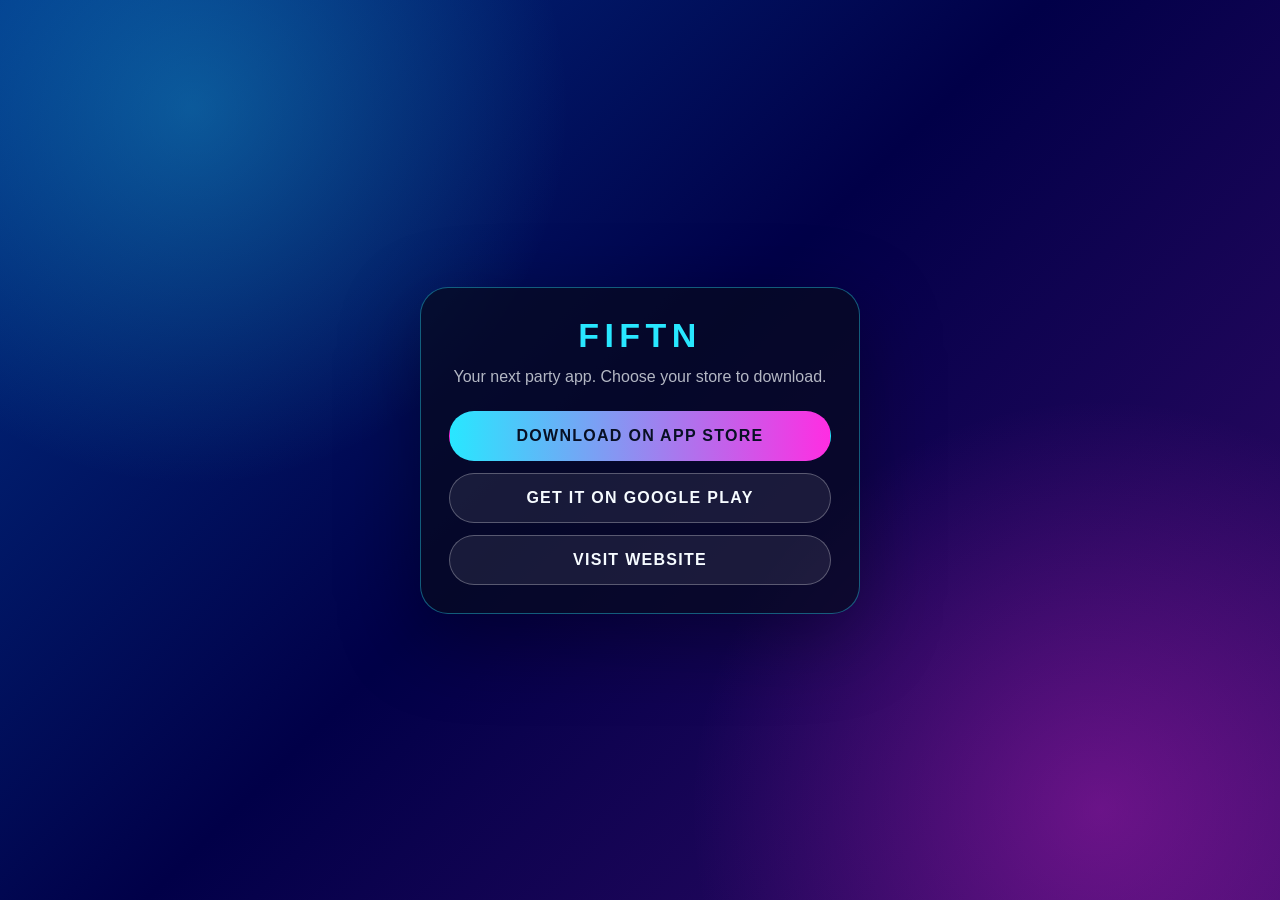
==== download/index.html @ f5950f23 "download" ====
<!doctype html>
<html lang="en">
<head>
  <meta charset="utf-8" />
  <meta name="viewport" content="width=device-width, initial-scale=1" />
  <title>Download FIFTN</title>
  <meta name="description" content="Download FIFTN on the App Store or Google Play." />
  <meta name="robots" content="noindex" />
  <style>
    :root {
      --bg-a: #003186;
      --bg-b: #010048;
      --bg-c: #370b69;
      --cyan: #28e7ff;
      --pink: #ff2de2;
      --text: #f6fbff;
      --muted: rgba(246, 251, 255, 0.72);
      --card: rgba(7, 10, 32, 0.74);
      --border: rgba(40, 231, 255, 0.38);
    }

    * {
      box-sizing: border-box;
    }

    body {
      min-height: 100vh;
      margin: 0;
      display: grid;
      place-items: center;
      padding: 24px;
      font-family: Arial, sans-serif;
      color: var(--text);
      background:
        radial-gradient(circle at 15% 12%, rgba(40, 231, 255, 0.28), transparent 28%),
        radial-gradient(circle at 86% 90%, rgba(255, 45, 226, 0.3), transparent 30%),
        linear-gradient(135deg, var(--bg-a), var(--bg-b) 48%, var(--bg-c));
    }

    main {
      width: min(100%, 440px);
      padding: 28px;
      border: 1px solid var(--border);
      border-radius: 28px;
      background: var(--card);
      box-shadow: 0 24px 80px rgba(0, 0, 0, 0.34);
      text-align: center;
    }

    h1 {
      margin: 0 0 10px;
      font-size: 34px;
      letter-spacing: 0.16em;
      color: var(--cyan);
    }

    p {
      margin: 0 0 22px;
      color: var(--muted);
      line-height: 1.5;
    }

    .buttons {
      display: grid;
      gap: 12px;
    }

    a {
      display: block;
      padding: 15px 18px;
      border: 1px solid rgba(255, 255, 255, 0.28);
      border-radius: 999px;
      color: var(--text);
      text-decoration: none;
      font-weight: 800;
      letter-spacing: 0.08em;
      text-transform: uppercase;
      background: rgba(255, 255, 255, 0.08);
    }

    a.primary {
      border-color: transparent;
      background: linear-gradient(90deg, var(--cyan), var(--pink));
      color: #081024;
    }
  </style>
  <script>
    const appStoreUrl = "https://apps.apple.com/app/id6758054820";
    const playStoreUrl = "https://play.google.com/store/apps/details?id=com.brentdeveloping.fiftn";
    const userAgent = navigator.userAgent || navigator.vendor || "";

    if (/android/i.test(userAgent)) {
      window.location.replace(playStoreUrl);
    } else if (/iPad|iPhone|iPod/i.test(userAgent)) {
      window.location.replace(appStoreUrl);
    }
  </script>
</head>
<body>
  <main>
    <h1>FIFTN</h1>
    <p>Your next party app. Choose your store to download.</p>
    <div class="buttons">
      <a class="primary" href="https://apps.apple.com/app/id6758054820">Download on App Store</a>
      <a href="https://play.google.com/store/apps/details?id=com.brentdeveloping.fiftn">Get it on Google Play</a>
      <a href="../">Visit website</a>
    </div>
  </main>
</body>
</html>
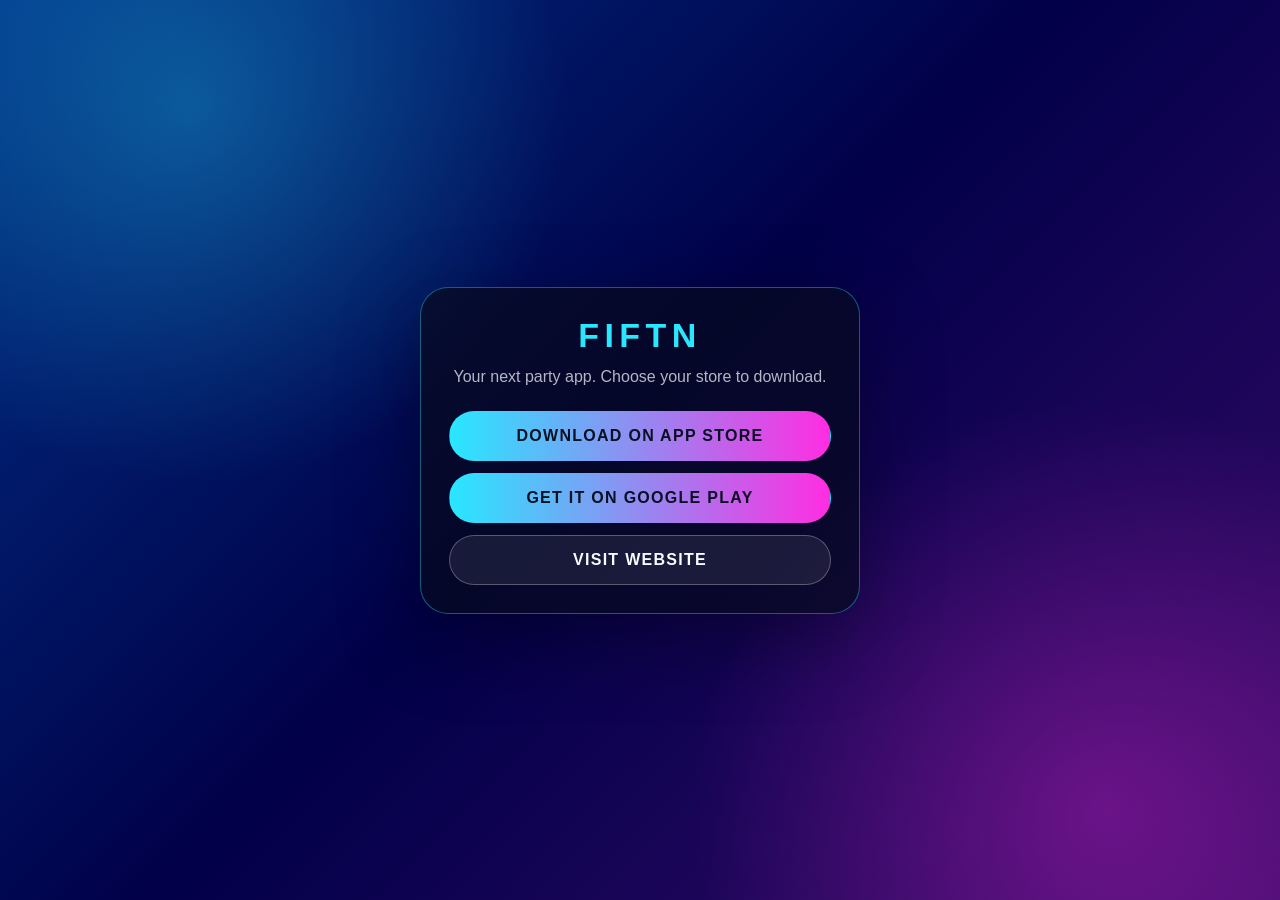
==== commit ef6a1a69: "fix" ====
--- a/download/index.html
+++ b/download/index.html
@@ -78,7 +78,7 @@
       background: rgba(255, 255, 255, 0.08);
     }
 
-    a.primary {
+    a.store {
       border-color: transparent;
       background: linear-gradient(90deg, var(--cyan), var(--pink));
       color: #081024;
@@ -101,8 +101,8 @@
     <h1>FIFTN</h1>
     <p>Your next party app. Choose your store to download.</p>
     <div class="buttons">
-      <a class="primary" href="https://apps.apple.com/app/id6758054820">Download on App Store</a>
-      <a href="https://play.google.com/store/apps/details?id=com.brentdeveloping.fiftn">Get it on Google Play</a>
+      <a class="store" href="https://apps.apple.com/app/id6758054820">Download on App Store</a>
+      <a class="store" href="https://play.google.com/store/apps/details?id=com.brentdeveloping.fiftn">Get it on Google Play</a>
       <a href="../">Visit website</a>
     </div>
   </main>
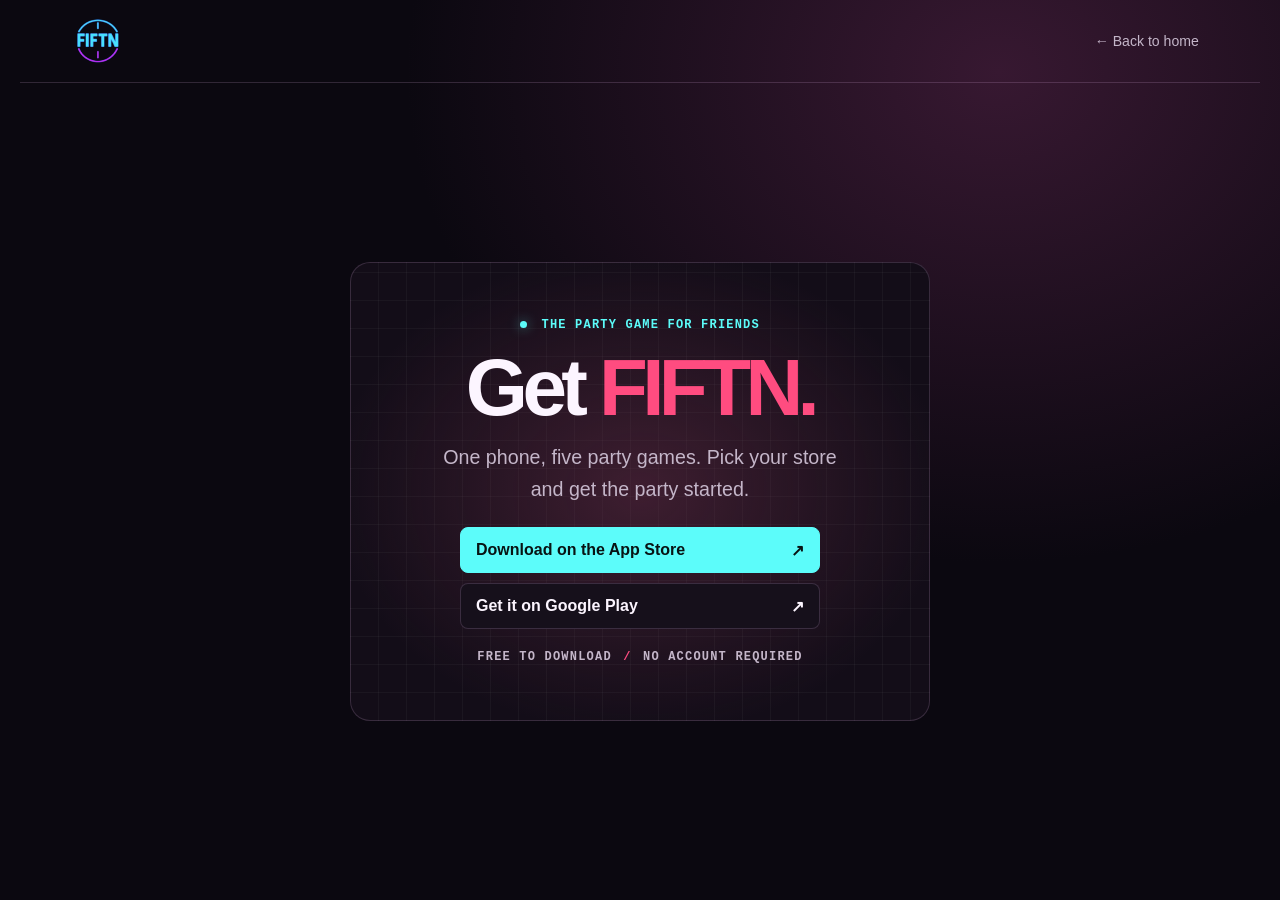
==== commit 4f814915: "Refresh FIFTN website and update premium and privacy content" ====
--- a/download/index.html
+++ b/download/index.html
@@ -6,84 +6,7 @@
   <title>Download FIFTN</title>
   <meta name="description" content="Download FIFTN on the App Store or Google Play." />
   <meta name="robots" content="noindex" />
-  <style>
-    :root {
-      --bg-a: #003186;
-      --bg-b: #010048;
-      --bg-c: #370b69;
-      --cyan: #28e7ff;
-      --pink: #ff2de2;
-      --text: #f6fbff;
-      --muted: rgba(246, 251, 255, 0.72);
-      --card: rgba(7, 10, 32, 0.74);
-      --border: rgba(40, 231, 255, 0.38);
-    }
-
-    * {
-      box-sizing: border-box;
-    }
-
-    body {
-      min-height: 100vh;
-      margin: 0;
-      display: grid;
-      place-items: center;
-      padding: 24px;
-      font-family: Arial, sans-serif;
-      color: var(--text);
-      background:
-        radial-gradient(circle at 15% 12%, rgba(40, 231, 255, 0.28), transparent 28%),
-        radial-gradient(circle at 86% 90%, rgba(255, 45, 226, 0.3), transparent 30%),
-        linear-gradient(135deg, var(--bg-a), var(--bg-b) 48%, var(--bg-c));
-    }
-
-    main {
-      width: min(100%, 440px);
-      padding: 28px;
-      border: 1px solid var(--border);
-      border-radius: 28px;
-      background: var(--card);
-      box-shadow: 0 24px 80px rgba(0, 0, 0, 0.34);
-      text-align: center;
-    }
-
-    h1 {
-      margin: 0 0 10px;
-      font-size: 34px;
-      letter-spacing: 0.16em;
-      color: var(--cyan);
-    }
-
-    p {
-      margin: 0 0 22px;
-      color: var(--muted);
-      line-height: 1.5;
-    }
-
-    .buttons {
-      display: grid;
-      gap: 12px;
-    }
-
-    a {
-      display: block;
-      padding: 15px 18px;
-      border: 1px solid rgba(255, 255, 255, 0.28);
-      border-radius: 999px;
-      color: var(--text);
-      text-decoration: none;
-      font-weight: 800;
-      letter-spacing: 0.08em;
-      text-transform: uppercase;
-      background: rgba(255, 255, 255, 0.08);
-    }
-
-    a.store {
-      border-color: transparent;
-      background: linear-gradient(90deg, var(--cyan), var(--pink));
-      color: #081024;
-    }
-  </style>
+  <link rel="stylesheet" href="../styles.css" />
   <script>
     const appStoreUrl = "https://apps.apple.com/app/id6758054820";
     const playStoreUrl = "https://play.google.com/store/apps/details?id=com.brentdeveloping.fiftn";
@@ -96,15 +19,26 @@
     }
   </script>
 </head>
-<body>
-  <main>
-    <h1>FIFTN</h1>
-    <p>Your next party app. Choose your store to download.</p>
-    <div class="buttons">
-      <a class="store" href="https://apps.apple.com/app/id6758054820">Download on App Store</a>
-      <a class="store" href="https://play.google.com/store/apps/details?id=com.brentdeveloping.fiftn">Get it on Google Play</a>
-      <a href="../">Visit website</a>
-    </div>
+<body class="download-page landing">
+  <header class="header">
+    <a class="brand" href="../" aria-label="FIFTN home">
+      <img src="../assets/logo.svg" alt="FIFTN" width="54" height="54" />
+    </a>
+    <a class="nav-link" href="../"><span aria-hidden="true">&#8592;</span> Back to home</a>
+  </header>
+  <main class="main">
+    <section class="download-hero hero-copy" aria-labelledby="download-title">
+      <div class="wheel-stage download-panel">
+        <p class="eyebrow"><span class="signal"></span> THE PARTY GAME FOR FRIENDS</p>
+        <h1 id="download-title">Get <em>FIFTN.</em></h1>
+        <p class="lead">One phone, five party games. Pick your store and get the party started.</p>
+        <div class="download-stores">
+          <a class="btn primary" href="https://apps.apple.com/app/id6758054820">Download on the App Store <span aria-hidden="true">&#8599;</span></a>
+          <a class="btn" href="https://play.google.com/store/apps/details?id=com.brentdeveloping.fiftn">Get it on Google Play <span aria-hidden="true">&#8599;</span></a>
+        </div>
+        <p class="micro">FREE TO DOWNLOAD <span aria-hidden="true">/</span> NO ACCOUNT REQUIRED</p>
+      </div>
+    </section>
   </main>
 </body>
 </html>
--- a/styles.css
+++ b/styles.css
@@ -0,0 +1,226 @@
+:root {
+  color-scheme: dark;
+  --ink: #0b0810;
+  --surface: #16101b;
+  --paper: #fcf5ff;
+  --muted: #c4b6c9;
+  --line: #f5c9ff29;
+  --pink: #ff4c80;
+  --cyan: #5cfcfa;
+  --gutter: clamp(18px, 4vw, 56px);
+  --display: "Arial Black", "Franklin Gothic Heavy", sans-serif;
+  font-family: "Trebuchet MS", Verdana, sans-serif;
+}
+
+*, *::before, *::after { box-sizing: border-box; }
+[hidden] { display: none !important; }
+body {
+  margin: 0;
+  min-width: 0;
+  color: var(--paper);
+  background: radial-gradient(ellipse at 78% 8%, #371831 0%, transparent 37rem), var(--ink);
+}
+a { color: inherit; }
+:focus-visible { outline: 2px solid var(--cyan); outline-offset: 5px; }
+#app:focus { outline: none; }
+h1, h2, h3, p { margin: 0; }
+.header, .main, .footer { max-width: 1240px; margin-inline: auto; padding-inline: var(--gutter); }
+.header {
+  min-height: 83px;
+  display: flex;
+  align-items: center;
+  justify-content: space-between;
+  gap: 14px;
+  border-bottom: 1px solid var(--line);
+}
+.brand { display: inline-flex; flex-shrink: 0; }
+.brand img { display: block; }
+.nav, .cta-row, .footer-inner { display: flex; align-items: center; flex-wrap: wrap; gap: 8px; }
+.nav-link { color: var(--muted); text-decoration: none; border-radius: 6px; padding: 10px; font-size: .88rem; }
+.nav-link:hover, .nav-link.active { color: var(--paper); background: #ffffff10; }
+
+.landing {
+  -webkit-user-select: none;
+  user-select: none;
+}
+
+.hero {
+  display: grid;
+  grid-template-columns: 1.07fr 1fr;
+  align-items: center;
+  gap: clamp(28px, 5vw, 74px);
+  min-height: 575px;
+  padding-block: clamp(36px, 7vw, 85px);
+}
+.hero-copy { min-width: 0; animation: arrive .6s ease-out both; }
+@keyframes arrive { from { opacity: 0; transform: translateY(12px); } to { opacity: 1; transform: translateY(0); } }
+.eyebrow, .micro, .stage-meta, .tag, .mode-no {
+  font: 700 .75rem/1.4 "Courier New", monospace;
+  letter-spacing: .10em;
+}
+.eyebrow { color: var(--cyan); }
+.signal { display: inline-block; width: 7px; height: 7px; margin-right: 6px; border-radius: 50%; background: var(--cyan); box-shadow: 0 0 12px #5cfcfa85; }
+.hero h1 {
+  margin-block: 16px 22px;
+  font: 900 clamp(2.7rem, 6.7vw, 6rem)/.96 var(--display);
+  letter-spacing: -.07em;
+}
+.hero h1 em { color: #8c8dff; font-style: normal; }
+@supports ((background-clip: text) or (-webkit-background-clip: text)) {
+  .hero h1 em {
+    background-image: linear-gradient(105deg, #47bcff, #b373ff);
+    -webkit-background-clip: text;
+    background-clip: text;
+    color: transparent;
+  }
+}
+.lead { max-width: 36ch; color: var(--muted); font-size: clamp(1rem, 1.7vw, 1.23rem); line-height: 1.6; }
+.cta-row { gap: 10px; margin-top: 28px; }
+.btn {
+  display: inline-flex;
+  align-items: center;
+  justify-content: center;
+  gap: 16px;
+  min-height: 46px;
+  padding: 10px 15px;
+  border: 1px solid var(--line);
+  border-radius: 8px;
+  background: var(--surface);
+  color: var(--paper);
+  font-weight: 700;
+  text-decoration: none;
+}
+.btn:hover { border-color: var(--cyan); }
+.primary { background: var(--cyan); border-color: var(--cyan); color: #081313; }
+.primary:hover { background: #b5ffff; }
+.micro { color: var(--muted); margin-top: 16px; }
+.micro span { color: var(--pink); padding-inline: 3px; }
+
+.wheel-stage {
+  min-width: 0;
+  display: grid;
+  justify-items: center;
+  gap: 20px;
+  padding: clamp(16px, 3vw, 30px);
+  border: 1px solid var(--line);
+  border-radius: 20px;
+  background:
+    radial-gradient(ellipse at center, #70314c75, transparent 75%),
+    repeating-linear-gradient(90deg, transparent 0 27px, #ffffff09 27px 28px),
+    repeating-linear-gradient(0deg, transparent 0 27px, #ffffff09 27px 28px), #130d18;
+}
+.stage-meta { display: flex; justify-content: space-between; width: 100%; color: var(--muted); }
+.wheel-shell { position: relative; width: min(100%, 350px); aspect-ratio: 1; display: grid; place-items: center; }
+.wheel {
+  position: absolute;
+  inset: 0;
+  border-radius: 50%;
+  border: 2px solid #fbe9ff;
+  background: conic-gradient(from -45deg, #16686f 0 25%, #a51a62 25% 50%, #376332 50% 75%, #88601b 75%);
+  box-shadow: 0 0 25px #ff4c8050, inset 0 0 32px #07040877;
+  transform: rotate(var(--rotation, 0deg));
+  transition: transform 1.25s cubic-bezier(.14,.68,.14,1);
+}
+.wheel span {
+  position: absolute;
+  inset: 0;
+  text-align: center;
+  padding-top: 15%;
+  transform: rotate(var(--angle));
+  font-size: clamp(.62rem, 1.55vw, .94rem);
+  font-weight: 900;
+  letter-spacing: .08em;
+}
+.wheel-pointer {
+  position: absolute;
+  top: -7px;
+  z-index: 1;
+  border-top: 22px solid var(--paper);
+  border-left: 12px solid transparent;
+  border-right: 12px solid transparent;
+  filter: drop-shadow(0 3px 3px #160d18);
+}
+.spin {
+  position: relative;
+  min-width: 70px;
+  min-height: 46px;
+  padding: 8px 15px;
+  border: 2px solid var(--paper);
+  border-radius: 999px;
+  color: var(--paper);
+  background: var(--ink);
+  font: 900 .875rem/1 var(--display);
+  letter-spacing: .1em;
+  cursor: pointer;
+}
+.spin:hover:not(:disabled):not([aria-disabled="true"]) { color: var(--cyan); }
+.spin:disabled, .spin[aria-disabled="true"] { cursor: default; }
+.wheel-result { width: 100%; min-height: 3em; text-align: center; color: var(--paper); font-size: .9rem; line-height: 1.5; }
+
+.download-page { min-height: 100vh; }
+.download-hero {
+  min-height: calc(100svh - 83px);
+  display: grid;
+  place-items: center;
+  padding-block: clamp(24px, 6vw, 72px);
+}
+.download-panel {
+  width: min(100%, 580px);
+  gap: 14px;
+  padding: clamp(20px, 6vw, 54px);
+  text-align: center;
+}
+.download-panel h1 {
+  font: 900 clamp(2.6rem, 9vw, 5rem)/1 var(--display);
+  letter-spacing: -.07em;
+}
+.download-panel h1 em { color: var(--pink); font-style: normal; }
+.download-stores { width: min(100%, 360px); display: grid; gap: 10px; margin-top: 8px; }
+.download-stores .btn { justify-content: space-between; text-align: left; }
+.download-panel .micro { margin-top: 6px; }
+
+.modes { border-top: 1px solid var(--line); padding-block: clamp(34px, 6vw, 70px); }
+.section-heading h2 { margin-top: 8px; font: 900 clamp(1.8rem, 4vw, 3.2rem)/1.1 var(--display); letter-spacing: -.05em; }
+.mode-list { list-style: none; padding: 0; margin: 24px 0; }
+.mode-list li {
+  display: grid;
+  grid-template-columns: 44px minmax(0, 1fr) minmax(0, 1fr);
+  align-items: baseline;
+  column-gap: 12px;
+  padding: 17px 0;
+  border-top: 1px solid var(--line);
+}
+.mode-list li:last-child { border-bottom: 1px solid var(--line); }
+.mode-no { color: var(--pink); }
+.mode-list h3 { font-size: 1.07rem; }
+.mode-list p, .premium-note p { color: var(--muted); line-height: 1.55; }
+.premium-note { display: flex; gap: 12px 16px; align-items: baseline; flex-wrap: wrap; }
+.tag { color: var(--cyan); border: 1px solid var(--line); border-radius: 5px; padding: 5px 8px; }
+.premium-note strong { color: var(--paper); }
+
+.card { max-width: 820px; margin: clamp(24px, 7vw, 74px) auto; padding: clamp(20px, 5vw, 52px); background: var(--surface); border: 1px solid var(--line); border-radius: 18px; }
+.doc-head h1 { font: 900 clamp(1.85rem, 4vw, 3rem)/1.12 var(--display); letter-spacing: -.04em; }
+.fine { margin-top: 8px; color: var(--muted); font-size: .85rem; }
+.doc { margin-top: 22px; color: var(--muted); line-height: 1.7; overflow-wrap: anywhere; }
+.doc h2, .doc h3 { margin: 22px 0 6px; color: var(--paper); }
+.doc h2 { font-size: 1.15rem; }
+.doc h3 { font-size: 1rem; }
+.doc p + p { margin-top: 12px; }
+.doc ul { margin: 0; padding-left: 20px; }
+.doc hr { border: 0; border-top: 1px solid var(--line); margin: 24px 0; }
+.doc-actions { display: flex; flex-wrap: wrap; gap: 10px; }
+.footer { color: var(--muted); border-top: 1px solid var(--line); padding-block: 22px 32px; font-size: .82rem; }
+.footer-inner { gap: 8px 12px; }
+.dot { opacity: .65; }
+
+@media (max-width: 760px) {
+  .hero { grid-template-columns: 1fr; min-height: 0; }
+  .hero h1 { font-size: clamp(2.7rem, 10vw, 4.5rem); }
+  .wheel-stage { max-width: 470px; }
+  .mode-list li { grid-template-columns: 28px minmax(0, 1fr); row-gap: 4px; }
+  .mode-list p { grid-column: 2; }
+}
+@media (prefers-reduced-motion: reduce) {
+  .hero-copy { animation: none; }
+  .wheel { transition: none; }
+}
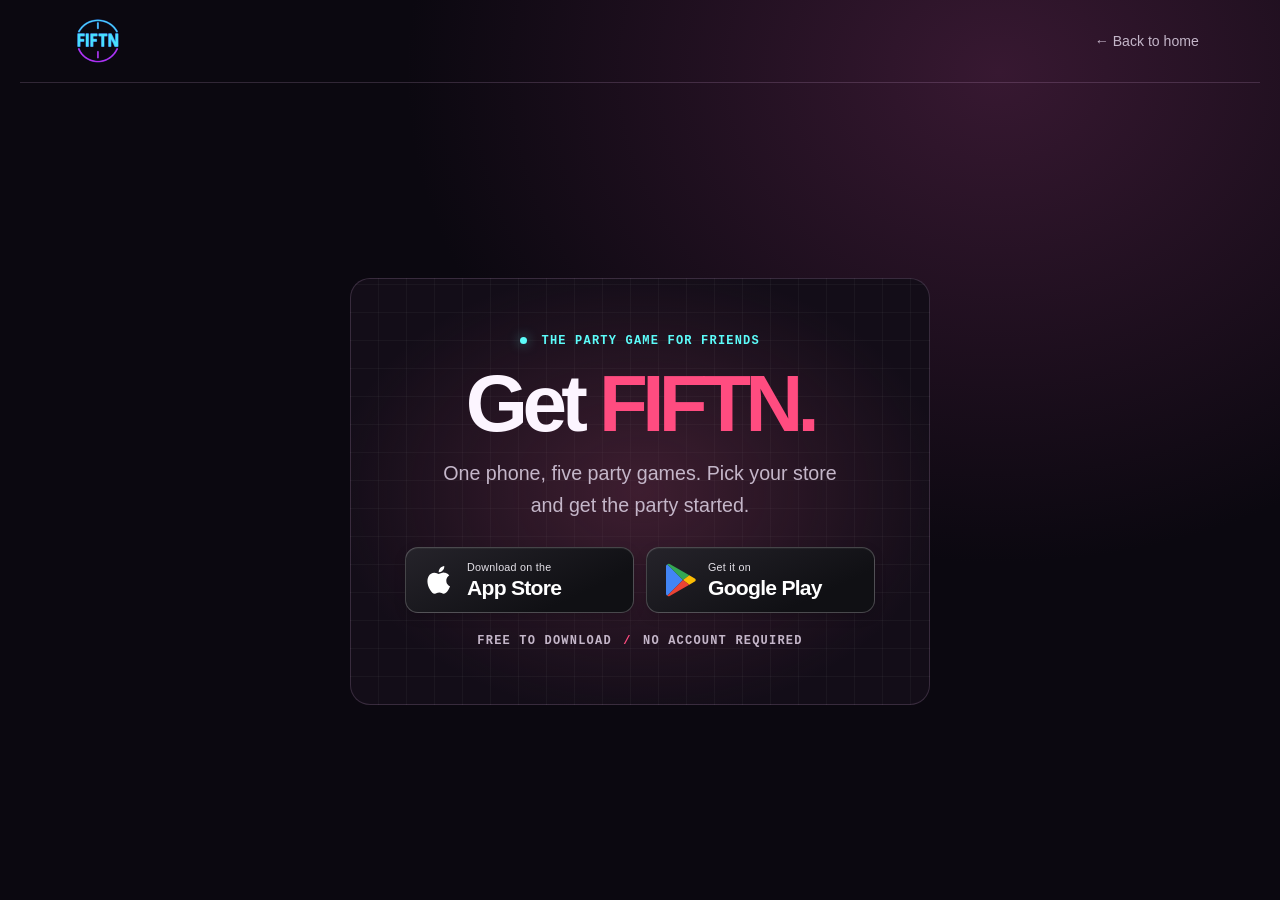
==== commit dd4bf879: "Polish store download buttons with crisp brand icons" ====
--- a/download/index.html
+++ b/download/index.html
@@ -33,8 +33,14 @@
         <h1 id="download-title">Get <em>FIFTN.</em></h1>
         <p class="lead">One phone, five party games. Pick your store and get the party started.</p>
         <div class="download-stores">
-          <a class="btn primary" href="https://apps.apple.com/app/id6758054820">Download on the App Store <span aria-hidden="true">&#8599;</span></a>
-          <a class="btn" href="https://play.google.com/store/apps/details?id=com.brentdeveloping.fiftn">Get it on Google Play <span aria-hidden="true">&#8599;</span></a>
+          <a class="store-badge" href="https://apps.apple.com/app/id6758054820" aria-label="Download FIFTN on the App Store">
+            <img class="store-icon" src="../assets/apple.svg" alt="" width="30" height="34" />
+            <span class="store-copy"><span class="store-caption">Download on the</span><span class="store-name">App Store</span></span>
+          </a>
+          <a class="store-badge" href="https://play.google.com/store/apps/details?id=com.brentdeveloping.fiftn" aria-label="Get FIFTN on Google Play">
+            <img class="store-icon" src="../assets/google-play.svg" alt="" width="30" height="34" />
+            <span class="store-copy"><span class="store-caption">Get it on</span><span class="store-name">Google Play</span></span>
+          </a>
         </div>
         <p class="micro">FREE TO DOWNLOAD <span aria-hidden="true">/</span> NO ACCOUNT REQUIRED</p>
       </div>
--- a/styles.css
+++ b/styles.css
@@ -93,6 +93,28 @@
 .btn:hover { border-color: var(--cyan); }
 .primary { background: var(--cyan); border-color: var(--cyan); color: #081313; }
 .primary:hover { background: #b5ffff; }
+.store-badge {
+  display: inline-flex;
+  align-items: center;
+  justify-content: flex-start;
+  gap: 12px;
+  min-height: 66px;
+  min-width: 182px;
+  padding: 11px 19px;
+  border: 1px solid #ffffff38;
+  border-radius: 13px;
+  background: linear-gradient(155deg, #25232a, #101014 75%);
+  box-shadow: 0 4px 12px #00000026, inset 0 1px 0 #ffffff0b;
+  color: #fff;
+  text-decoration: none;
+  transition: border-color .18s ease, background-color .18s ease;
+}
+.store-badge:hover { border-color: #ffffff85; background: #25232a; }
+.store-badge:active { background: #101014; }
+.store-icon { display: block; width: 30px; height: 34px; flex-shrink: 0; object-fit: contain; }
+.store-copy { display: flex; flex-direction: column; gap: 2px; text-align: left; white-space: nowrap; }
+.store-caption { font-size: .67rem; line-height: 1.2; font-weight: 400; letter-spacing: .025em; color: #e4e1e8; }
+.store-name { font-size: 1.32rem; line-height: 1.13; font-weight: 700; letter-spacing: -.035em; }
 .micro { color: var(--muted); margin-top: 16px; }
 .micro span { color: var(--pink); padding-inline: 3px; }
 
@@ -175,8 +197,8 @@
   letter-spacing: -.07em;
 }
 .download-panel h1 em { color: var(--pink); font-style: normal; }
-.download-stores { width: min(100%, 360px); display: grid; gap: 10px; margin-top: 8px; }
-.download-stores .btn { justify-content: space-between; text-align: left; }
+.download-stores { width: 100%; display: flex; flex-wrap: wrap; justify-content: center; gap: 12px; margin-top: 12px; }
+.download-stores .store-badge { flex: 1 1 182px; max-width: 240px; }
 .download-panel .micro { margin-top: 6px; }
 
 .modes { border-top: 1px solid var(--line); padding-block: clamp(34px, 6vw, 70px); }
@@ -223,4 +245,5 @@
 @media (prefers-reduced-motion: reduce) {
   .hero-copy { animation: none; }
   .wheel { transition: none; }
-}
+  .store-badge { transition: none; }
+}
